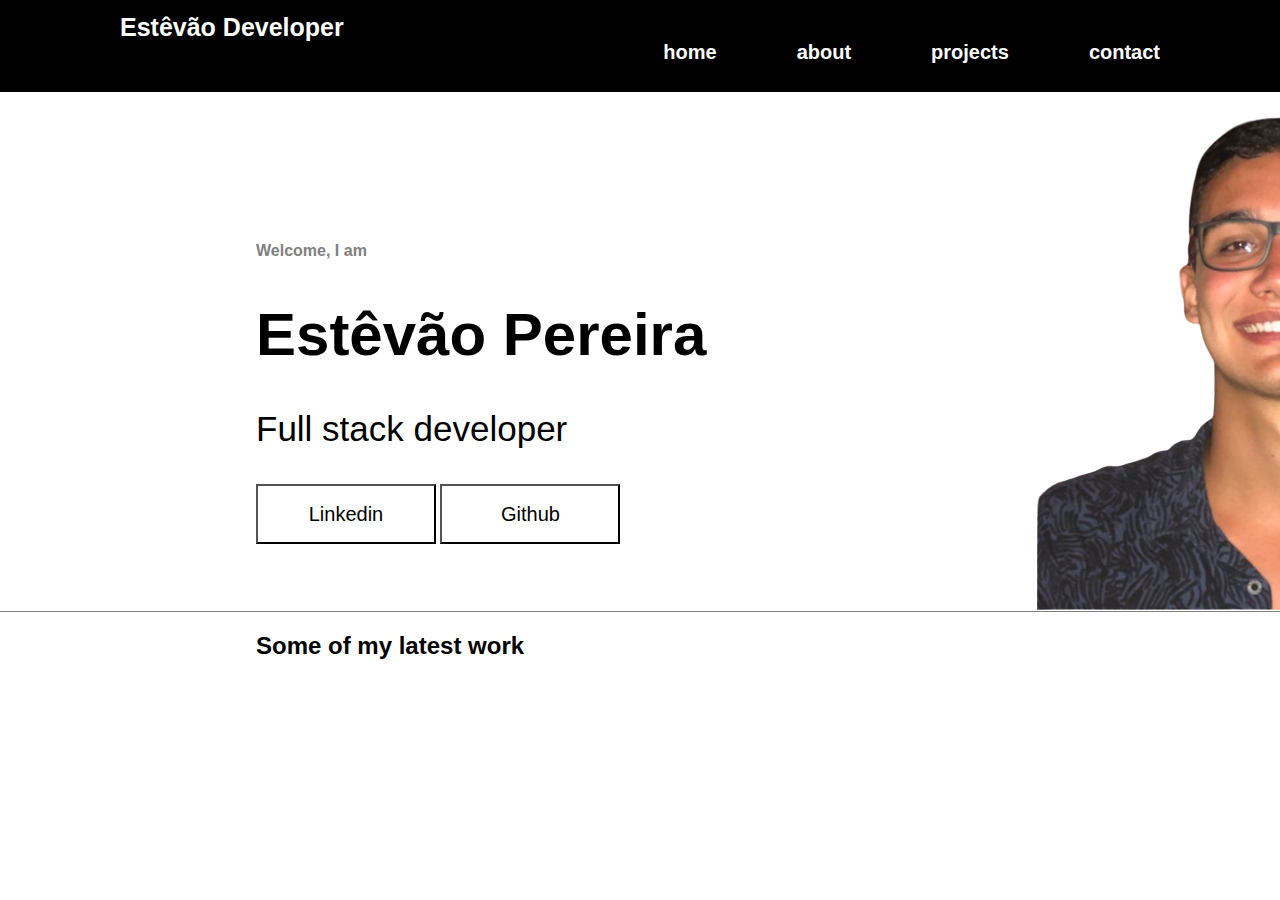
==== index.html @ 0163d675 "make site good in mobille" ====
<!DOCTYPE html>

<html lang="en">
    <head>
        <link href="https://cdn.jsdelivr.net/npm/bootstrap@5.0.2/dist/css/bootstrap.min.css" rel="stylesheet" integrity="sha384-EVSTQN3/azprG1Anm3QDgpJLIm9Nao0Yz1ztcQTwFspd3yD65VohhpuuCOmLASjC" crossorigin="anonymous">
        <script src="https://cdn.jsdelivr.net/npm/bootstrap@5.0.2/dist/js/bootstrap.bundle.min.js" integrity="sha384-MrcW6ZMFYlzcLA8Nl+NtUVF0sA7MsXsP1UyJoMp4YLEuNSfAP+JcXn/tWtIaxVXM" crossorigin="anonymous"></script>
        <link href="styles.css" rel="stylesheet">
        <title>Estêvão Pereira | Full Stack</title>
    </head>

    <body>
        <header class='header'>
            <nav class='header-container'>
                <a href='index.html' class='logo'>Estêvão Developer</a>
                
                <ul>
                    <li>
                        <a href='index.html'>home</a>
                    </li>
                    <li>
                        <a href='about.html'>about</a>
                    </li>
                    <li>
                        <a href='projects.html'>projects</a>
                    </li>
                    <li>
                        <a href='contact.html' class='lastlink'>contact</a>
                    </li>
                </ul>
            </nav>
        </header>

        <main class=main>
            <section class='main-container'>
                <div class='text-img'>
                    <div class='texts'>
                        <p class='text1'>Welcome, I am</p>
                        <h1 class='title1'>Estêvão Pereira</h1>
                        <p class='text2'>Full stack developer</p>
                        <button class='button1'>
                            <a href='https://www.linkedin.com/in/est%C3%AAv%C3%A3o-paulo-pereira-28779b193/'>Linkedin</a>
                        </button>
                        <button class='button2'>
                            <a href='https://github.com/estevaopp'>Github</a>
                        </button>
                    </div>

                    <img src="image/semfundo.png" alt="Estêvão self">
                </div>
            </section>

            <section>
                <div>
                    <h2>Some of my latest work</h2>
                </div>
            </section>
        </main>

        <footer>

        </footer>
    </body>
</html>
---- styles.css ----
* {
    list-style-type: none;
    color: black;
}

body {
    background-color: white;
    margin: 0;
    padding: 0;
    font-family: 'Poppins', sans-serif;
}

a {
    text-decoration: none;
}

nav ul {
	display: inline-flex;
}

nav ul li {
    margin-top: 13px;
}

nav ul li a {
	margin: 30px;
	color: white;
	font-size: 20px;
	font-weight: 700;
    padding: 30px 10px;
}

main section div {
    width: 100%;
    padding: 0 20%;
}

main button {
    background-color: white;
    width: 180px;
    height: 60px;
}

main button a {
    text-decoration: none;
    color: black;
    font-size: 20px;
    font-weight: 200;
}

img {
    padding-top: 20px;
}

.header {
    background-color: black;
    max-width: 100%;
    padding: 0 5%;
    height: 92px;
    display: flex;
    align-items: center;
    justify-content: center;
}

.header-container {
    max-width: 1040px;
    height: 92px;
    justify-content: space-between;
    display: flex;
    align-items: center;
    flex: 1;
    
}

.logo {
    color: white;
    height: 92px;
    padding-top: 25px;
    font-size: 25px;
    font-weight: bold;
    flex-shrink: 0;
}

.lastlink {
    padding-right: 0;
    margin-right: 0;
}

.main {
    max-width: 100%;
}

.main-container {
    max-width: 100%;
    border-bottom: 0.5px solid gray;
}

.text1 {
    margin-top: 150px;
    box-sizing: content-box;
}

.text-img {
    justify-content: space-between;
    display: flex;
}

.texts {
    padding: 0;
    width: 50%;
}

.text1 {
    font-weight: 900;
    color: gray;
}

.title1 {
    font-size: 60px;
    font-weight: bold;
}

.text2 {
    font-size: 35px;
}

.button1 {
    margin-right: 0;
}

.button2 {
    margin-left: 0;
}
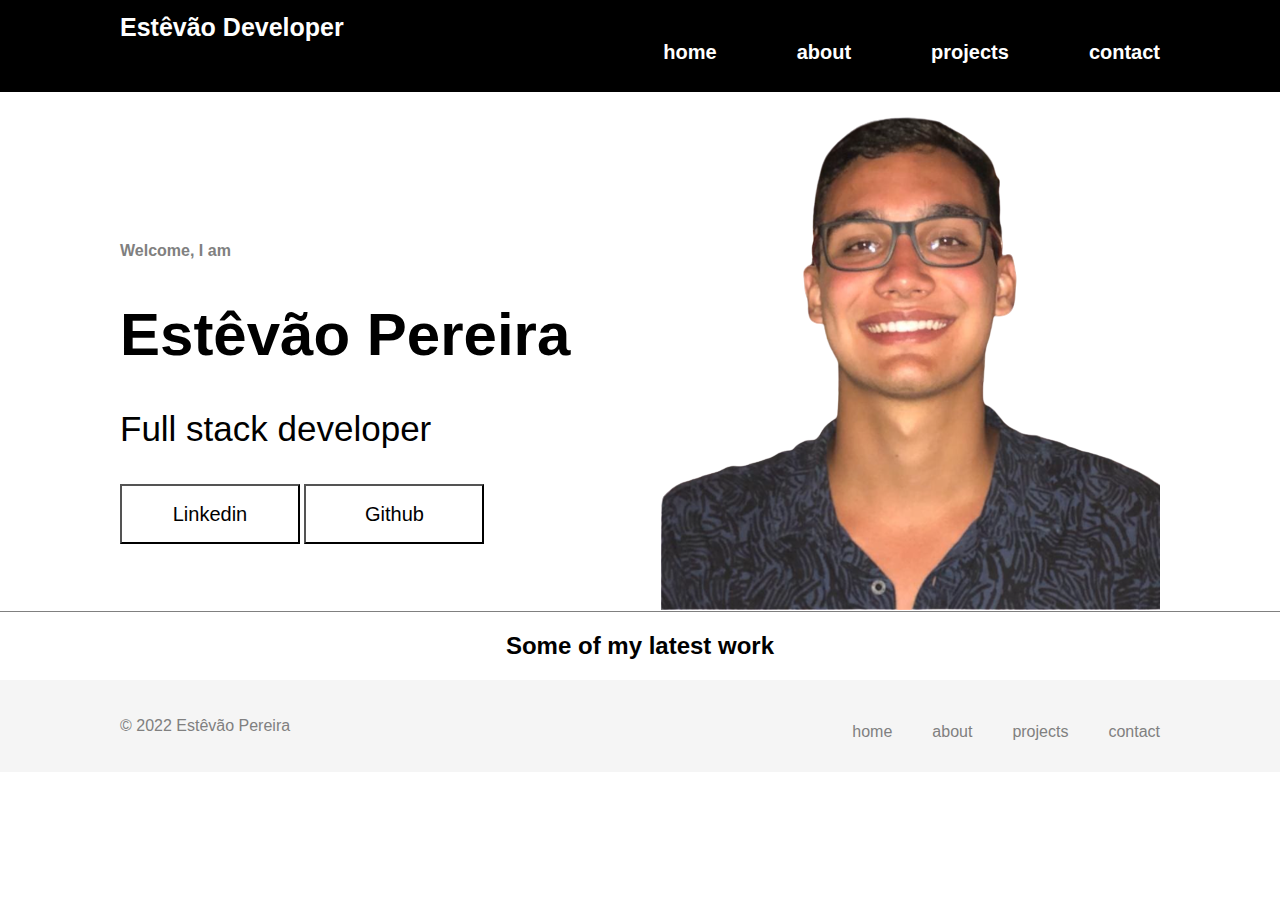
==== commit c448370d: "make footer" ====
--- a/index.html
+++ b/index.html
@@ -49,7 +49,7 @@
                 </div>
             </section>
 
-            <section>
+            <section class="end-section">
                 <div>
                     <h2>Some of my latest work</h2>
                 </div>
@@ -57,7 +57,24 @@
         </main>
 
         <footer>
-
+            <nav class="footer-container">
+                <a href='index.html'>© 2022 Estêvão Pereira</a>
+                
+                <ul>
+                    <li>
+                        <a href='index.html'>home</a>
+                    </li>
+                    <li>
+                        <a href='about.html'>about</a>
+                    </li>
+                    <li>
+                        <a href='projects.html'>projects</a>
+                    </li>
+                    <li>
+                        <a href='contact.html' class='lastlink'>contact</a>
+                    </li>
+                </ul>
+            </nav>
         </footer>
     </body>
 </html>
--- a/styles.css
+++ b/styles.css
@@ -8,6 +8,18 @@
     margin: 0;
     padding: 0;
     font-family: 'Poppins', sans-serif;
+    flex-direction: column;
+    display: flex;
+}
+
+header {
+    background-color: black;
+    max-width: 100%;
+    padding: 0 5%;
+    height: 92px;
+    display: flex;
+    align-items: center;
+    justify-content: center;
 }
 
 a {
@@ -22,7 +34,7 @@
     margin-top: 13px;
 }
 
-nav ul li a {
+ header nav ul li a {
 	margin: 30px;
 	color: white;
 	font-size: 20px;
@@ -30,10 +42,11 @@
     padding: 30px 10px;
 }
 
-main section div {
-    width: 100%;
-    padding: 0 20%;
+main section {
+    display: flex;
+    justify-content: center;
 }
+
 
 main button {
     background-color: white;
@@ -52,14 +65,30 @@
     padding-top: 20px;
 }
 
-.header {
-    background-color: black;
+footer {
+    background-color: #f5f5f5;
+    color: #757575;
     max-width: 100%;
     padding: 0 5%;
     height: 92px;
     display: flex;
     align-items: center;
     justify-content: center;
+}
+
+footer div {
+    justify-content: space-between;
+    display: flex;
+    width: 1040px;
+}
+
+footer a {
+    color: gray;
+}
+
+footer nav ul li a {
+	margin: 10px;
+    padding: 30px 10px;
 }
 
 .header-container {
@@ -91,18 +120,18 @@
 }
 
 .main-container {
-    max-width: 100%;
     border-bottom: 0.5px solid gray;
+}
+
+.text-img {
+    justify-content: space-between;
+    display: flex;
+    width: 1040px;
 }
 
 .text1 {
     margin-top: 150px;
     box-sizing: content-box;
-}
-
-.text-img {
-    justify-content: space-between;
-    display: flex;
 }
 
 .texts {
@@ -130,4 +159,17 @@
 
 .button2 {
     margin-left: 0;
+}
+
+.end-section {
+    flex: 1 1 auto;
+}
+
+.footer-container {
+    max-width: 1040px;
+    height: 92px;
+    justify-content: space-between;
+    display: flex;
+    align-items: center;
+    flex: 1;
 }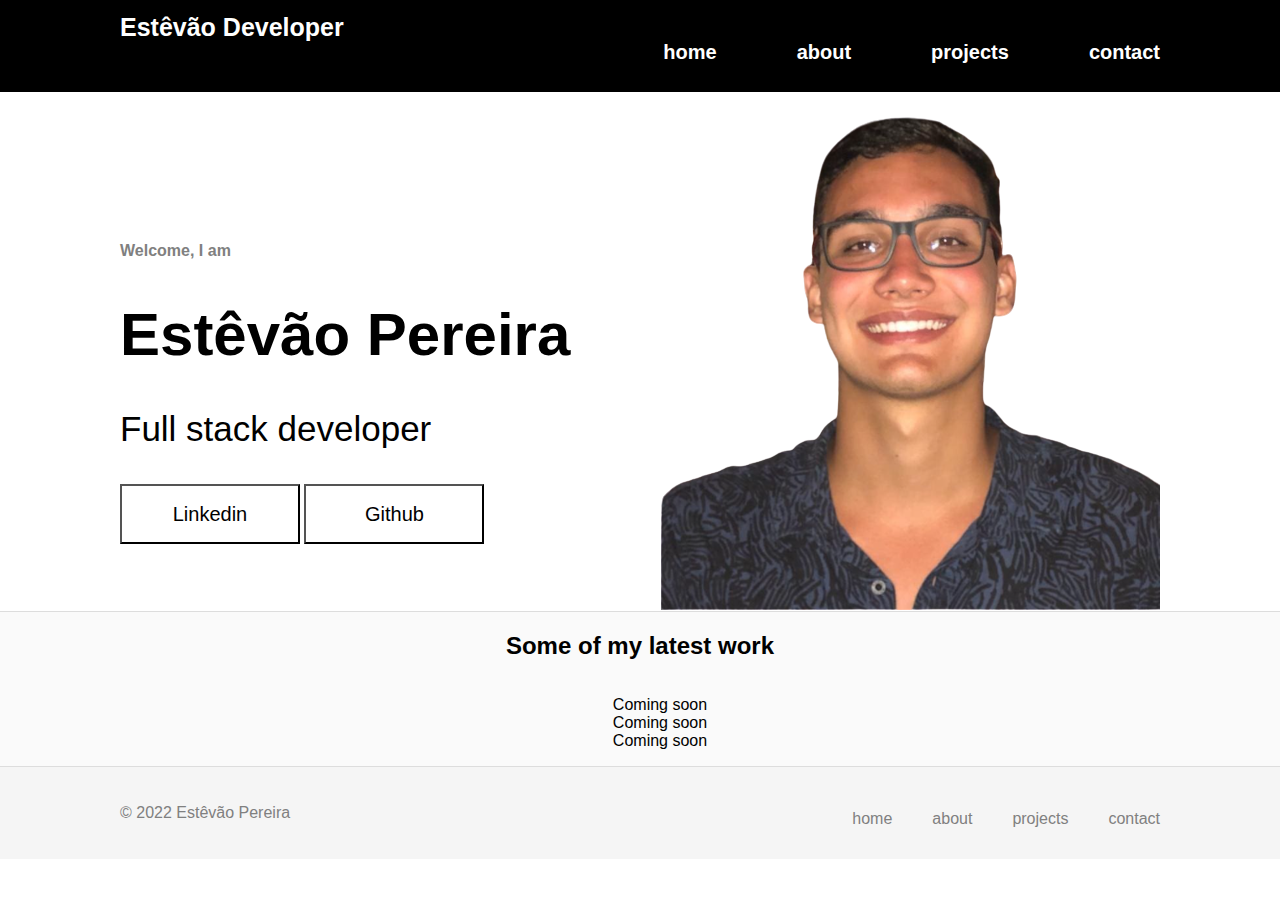
==== commit c522aeea: "start a end-section" ====
--- a/index.html
+++ b/index.html
@@ -31,7 +31,7 @@
         </header>
 
         <main class=main>
-            <section class='main-container'>
+            <section class='main-container light'>
                 <div class='text-img'>
                     <div class='texts'>
                         <p class='text1'>Welcome, I am</p>
@@ -49,9 +49,26 @@
                 </div>
             </section>
 
-            <section class="end-section">
-                <div>
-                    <h2>Some of my latest work</h2>
+            <section class="end-section light">
+                <div class="end-div">
+                   <div>
+                       <h2>Some of my latest work</h2>
+                    </div> 
+
+                    <ul>
+                        <li>
+                            <a href="#">Coming soon</a>
+                        </li>
+
+                        <li>
+                            <a href="#">Coming soon</a>
+                        </li>
+
+                        <li>
+                            <a href="#">Coming soon</a>
+                        </li>
+                    </ul>
+
                 </div>
             </section>
         </main>
--- a/styles.css
+++ b/styles.css
@@ -47,6 +47,9 @@
     justify-content: center;
 }
 
+section.light {
+    border-bottom: #dddddd solid 1px;
+}
 
 main button {
     background-color: white;
@@ -63,6 +66,12 @@
 
 img {
     padding-top: 20px;
+}
+
+.end-div {
+    display: flex;
+    flex-direction: column;
+    align-items: center;
 }
 
 footer {
@@ -119,10 +128,6 @@
     max-width: 100%;
 }
 
-.main-container {
-    border-bottom: 0.5px solid gray;
-}
-
 .text-img {
     justify-content: space-between;
     display: flex;
@@ -162,7 +167,12 @@
 }
 
 .end-section {
-    flex: 1 1 auto;
+    background-color: #fafafa;
+}
+
+.end-div {
+    width: 1040px;
+
 }
 
 .footer-container {
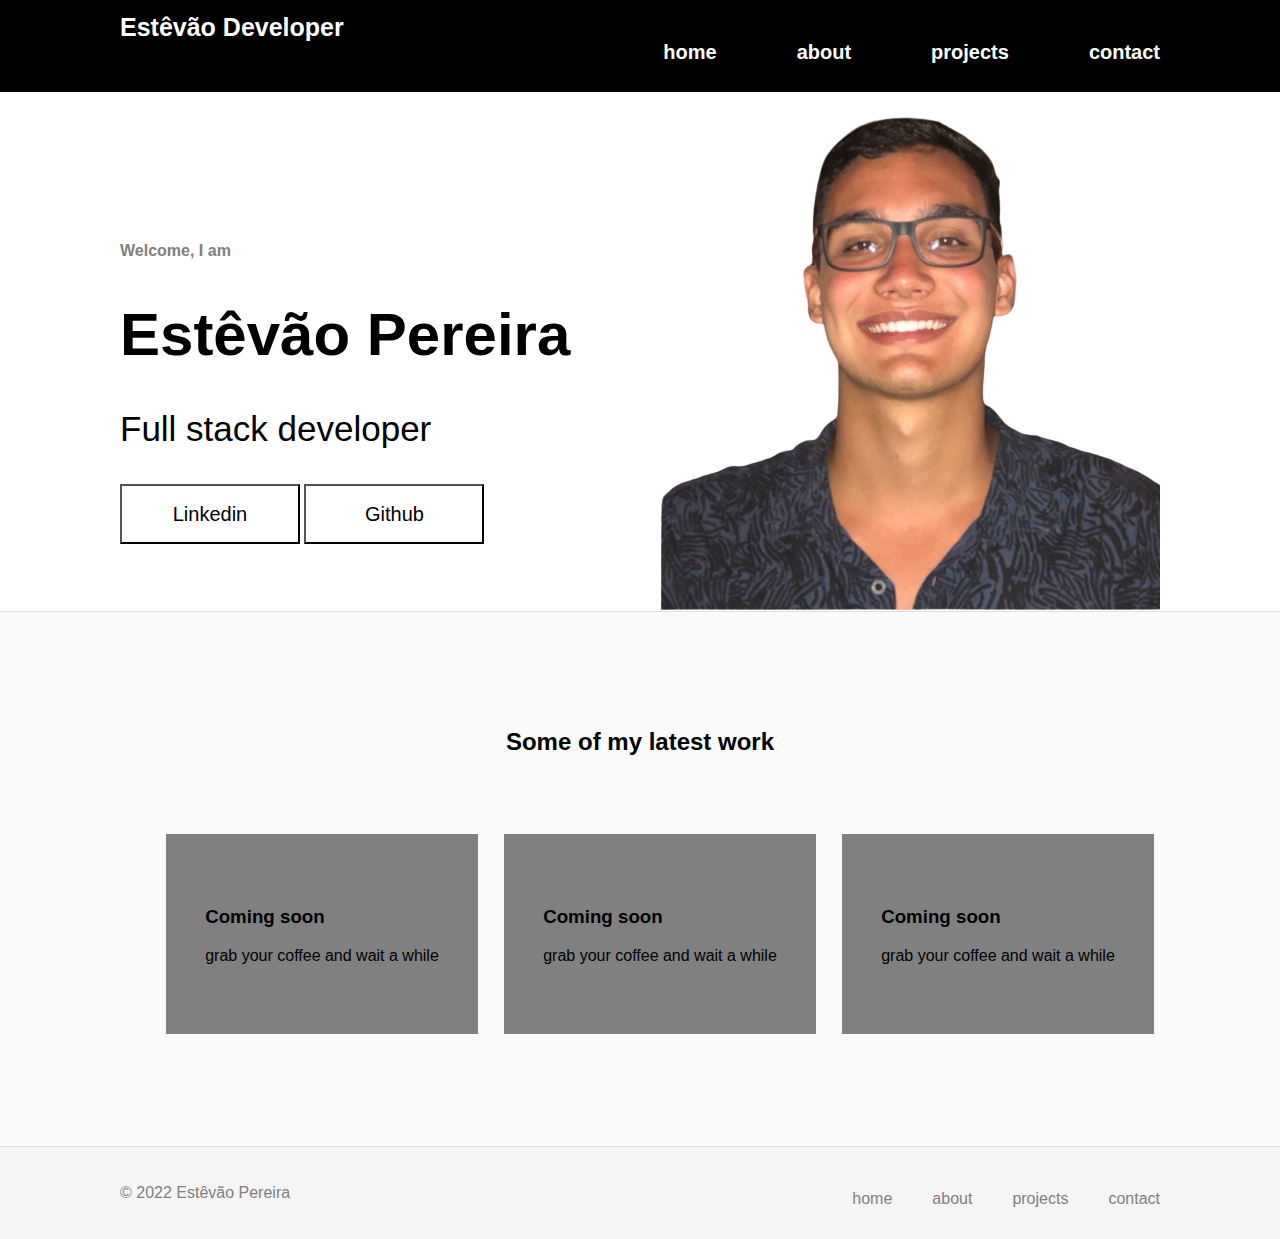
==== commit 30ebbef5: "finish home and others headers" ====
--- a/index.html
+++ b/index.html
@@ -51,21 +51,30 @@
 
             <section class="end-section light">
                 <div class="end-div">
-                   <div>
+                    <div class="div-container">
                        <h2>Some of my latest work</h2>
                     </div> 
 
                     <ul>
                         <li>
-                            <a href="#">Coming soon</a>
+                            <a href="#">
+                                <h3>Coming soon</h3>
+                                <p>grab your coffee and wait a while</p>
+                            </a>
                         </li>
 
                         <li>
-                            <a href="#">Coming soon</a>
+                            <a href="#">
+                                <h3>Coming soon</h3>
+                                <p>grab your coffee and wait a while</p>
+                            </a>
                         </li>
 
                         <li>
-                            <a href="#">Coming soon</a>
+                            <a href="#">
+                                <h3>Coming soon</h3>
+                                <p>grab your coffee and wait a while</p>
+                            </a>
                         </li>
                     </ul>
 
--- a/styles.css
+++ b/styles.css
@@ -68,9 +68,22 @@
     padding-top: 20px;
 }
 
-.end-div {
-    display: flex;
-    flex-direction: column;
+main section * {
+    
+}
+
+main ul {
+    display: inline-flex;
+    justify-content: space-evenly;
+    width: 100%;
+}
+
+main ul li {
+    width: 30%;
+    background-color: gray;
+    height: 200px;
+    display: flex;
+    justify-content: center;
     align-items: center;
 }
 
@@ -168,11 +181,19 @@
 
 .end-section {
     background-color: #fafafa;
+    display: flex;
 }
 
 .end-div {
+    display: flex;
+    flex-direction: column;
+    align-items: center;
     width: 1040px;
-
+    padding: 96px 0px; 
+}
+
+.div-container {
+    margin-bottom: 42px;
 }
 
 .footer-container {
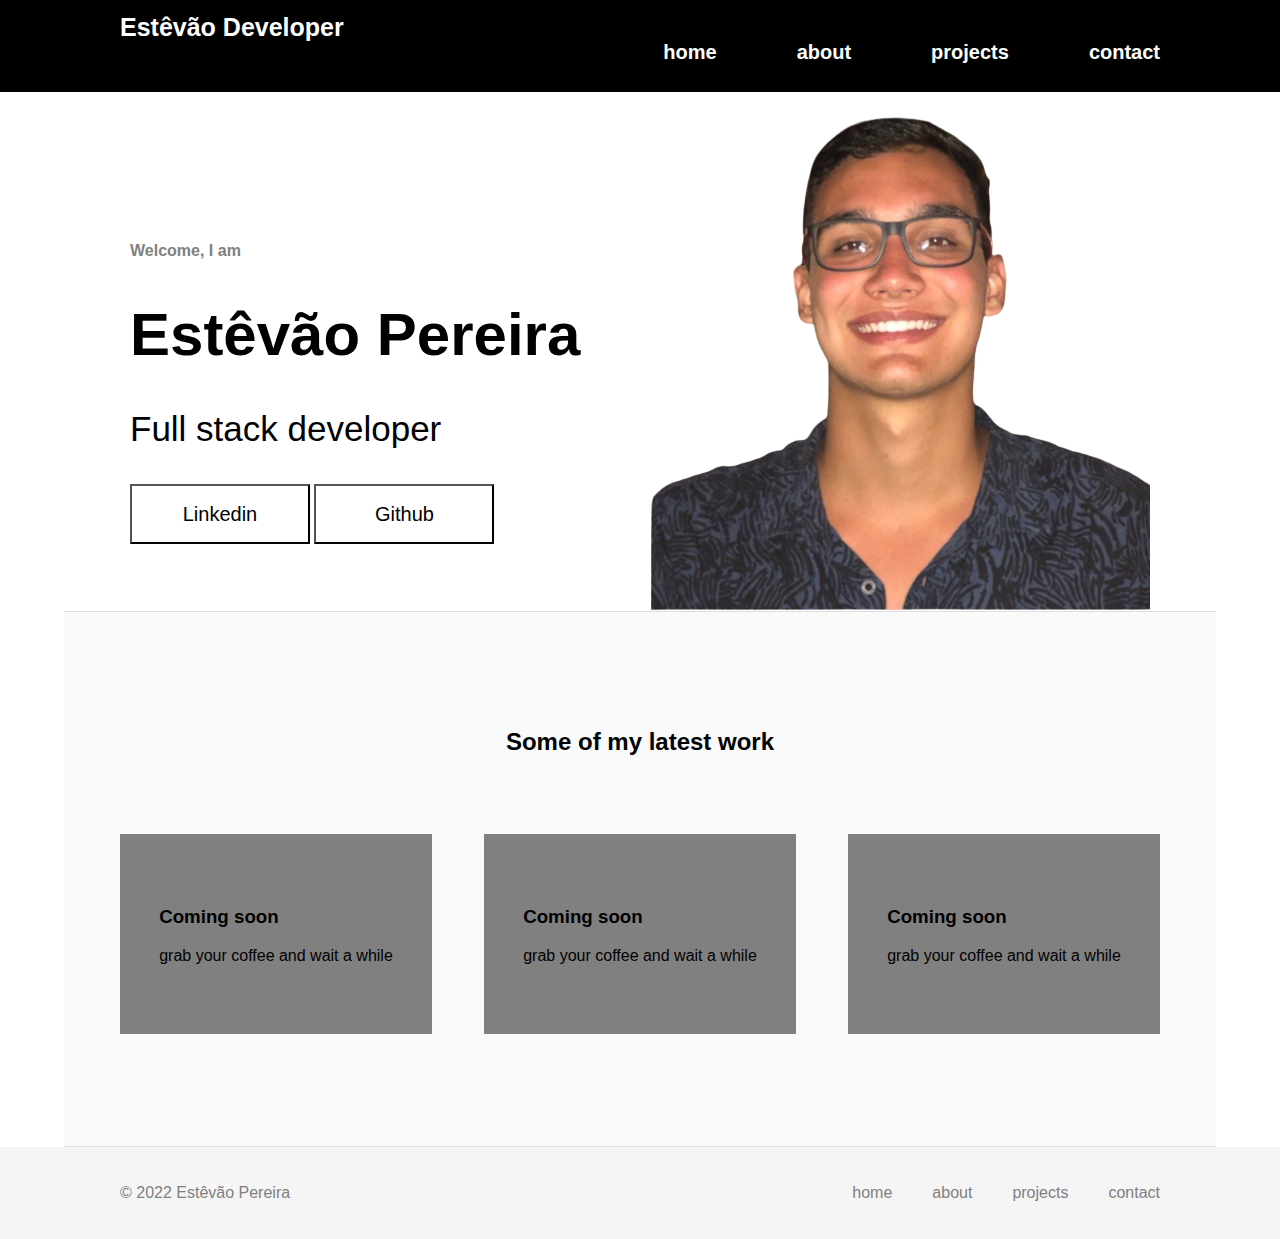
==== commit 335af5cd: "make clean code style.css" ====
--- a/index.html
+++ b/index.html
@@ -4,12 +4,12 @@
     <head>
         <link href="https://cdn.jsdelivr.net/npm/bootstrap@5.0.2/dist/css/bootstrap.min.css" rel="stylesheet" integrity="sha384-EVSTQN3/azprG1Anm3QDgpJLIm9Nao0Yz1ztcQTwFspd3yD65VohhpuuCOmLASjC" crossorigin="anonymous">
         <script src="https://cdn.jsdelivr.net/npm/bootstrap@5.0.2/dist/js/bootstrap.bundle.min.js" integrity="sha384-MrcW6ZMFYlzcLA8Nl+NtUVF0sA7MsXsP1UyJoMp4YLEuNSfAP+JcXn/tWtIaxVXM" crossorigin="anonymous"></script>
-        <link href="styles.css" rel="stylesheet">
+        <link href="style.css" rel="stylesheet">
         <title>Estêvão Pereira | Full Stack</title>
     </head>
 
     <body>
-        <header class='header'>
+        <header>
             <nav class='header-container'>
                 <a href='index.html' class='logo'>Estêvão Developer</a>
                 
@@ -30,17 +30,17 @@
             </nav>
         </header>
 
-        <main class=main>
-            <section class='main-container light'>
-                <div class='text-img'>
+        <main>
+            <section>
+                <div class="main-container">
                     <div class='texts'>
                         <p class='text1'>Welcome, I am</p>
-                        <h1 class='title1'>Estêvão Pereira</h1>
+                        <h1 class='title'>Estêvão Pereira</h1>
                         <p class='text2'>Full stack developer</p>
-                        <button class='button1'>
+                        <button>
                             <a href='https://www.linkedin.com/in/est%C3%AAv%C3%A3o-paulo-pereira-28779b193/'>Linkedin</a>
                         </button>
-                        <button class='button2'>
+                        <button>
                             <a href='https://github.com/estevaopp'>Github</a>
                         </button>
                     </div>
@@ -49,7 +49,7 @@
                 </div>
             </section>
 
-            <section class="end-section light">
+            <section class="background2">
                 <div class="end-div">
                     <div class="div-container">
                        <h2>Some of my latest work</h2>
--- a/style.css
+++ b/style.css
@@ -0,0 +1,182 @@
+body {
+    background-color: white;
+    font-family: 'Poppins', sans-serif;
+    margin: 0;
+    padding: 0;
+    flex-direction: column;
+    display: flex;
+    width: 100%;
+}
+
+header {
+    background-color: black;
+    max-width: 100%;
+    padding: 0 5%;
+    height: 92px;
+    display: flex;
+    align-items: center;
+    justify-content: center;
+}
+
+a {
+    text-decoration: none;
+}
+
+ul {
+	display: inline-flex;
+    list-style-type: none;
+}
+
+header ul li {
+    margin-top: 13px;
+}
+
+header nav ul li a {
+    color: white;
+	margin: 30px;
+	font-size: 20px;
+	font-weight: 700;
+    padding: 30px 10px;
+}
+
+main {
+    max-width: 100%;
+    padding: 0 5%;
+}
+
+main section {
+    display: flex;
+    justify-content: center;
+    border-bottom: #dddddd solid 1px;
+}
+
+main button {
+    background-color: white;
+    width: 180px;
+    height: 60px;
+}
+
+main a {
+    color: black;
+}
+
+main button a {
+    font-size: 20px;
+    font-weight: 200;
+}
+
+main img {
+    padding-top: 20px;
+}
+
+main ul {
+    justify-content: space-between;
+    width: 100%;
+    padding-left: 0;
+}
+
+main ul li {
+    width: 30%;
+    background-color: gray;
+    height: 200px;
+    display: flex;
+    justify-content: center;
+    align-items: center;
+}
+
+footer {
+    background-color: #f5f5f5;
+    max-width: 100%;
+    padding: 0 5%;
+    height: 92px;
+    display: flex;
+    align-items: center;
+    justify-content: center;
+}
+
+footer a {
+    color: gray;
+}
+
+footer nav ul li a {
+	margin: 10px;
+    padding: 30px 10px;
+}
+
+.header-container {
+    max-width: 1040px;
+    height: 92px;
+    display: flex;
+    justify-content: space-between;
+    align-items: center;
+    flex: 1;
+}
+
+.logo {
+    color: white;
+    height: 92px;
+    padding-top: 25px;
+    font-size: 25px;
+    font-weight: bold;
+    flex-shrink: 0;
+}
+
+.lastlink {
+    padding-right: 0;
+    margin-right: 0;
+}
+
+.main-container {
+    display: flex;
+    width: 1040px;
+    justify-content: center;
+}
+
+.texts {
+    padding: 0;
+    width: 50%;
+    display: block;
+}
+
+.text1 {
+    margin-top: 150px;
+    box-sizing: content-box;
+    font-weight: 900;
+    color: gray;
+}
+
+.title {
+    font-size: 60px;
+    font-weight: bold;
+}
+
+.text2 {
+    font-size: 35px;
+}
+
+.background2 {
+    background-color: #fafafa;
+}
+
+.end-div {
+    display: flex;
+    flex-direction: column;
+    align-items: center;
+    width: 1040px;
+    padding-top: 96px;
+    padding-bottom: 96px;
+}
+
+.div-container {
+    margin-bottom: 42px;
+    justify-content: center;
+}
+
+.footer-container {
+    max-width: 1040px;
+    height: 92px;
+    display: flex;
+    justify-content: space-between;
+    align-items: center;
+    flex: 1;
+}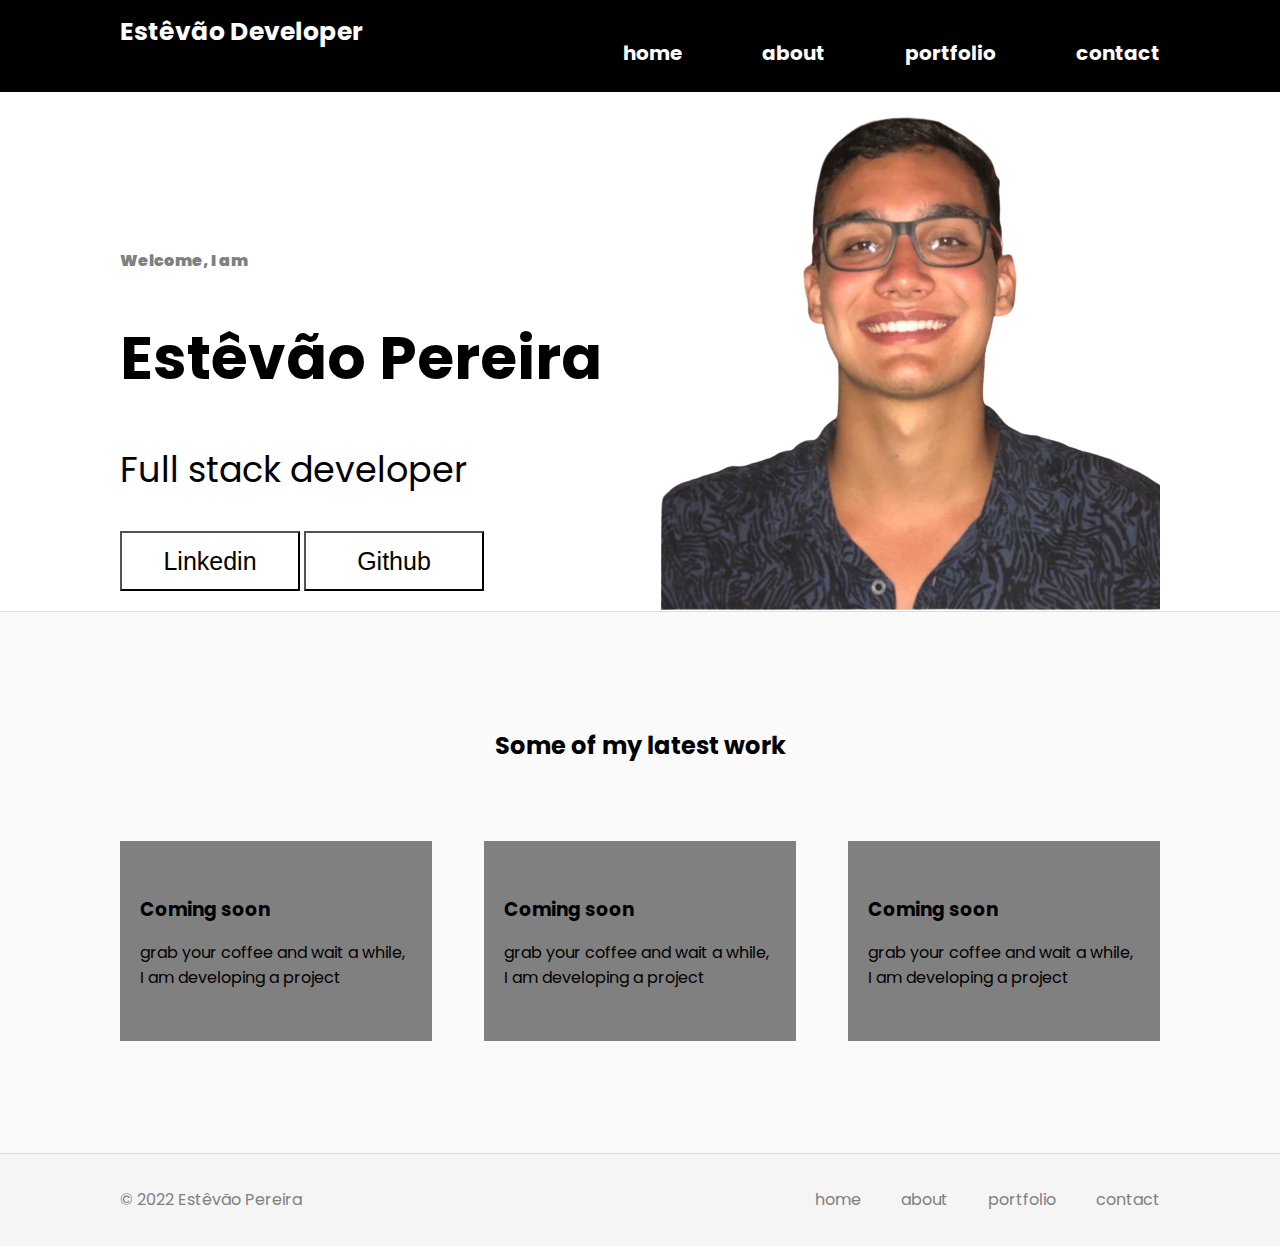
==== commit 6816b8fa: "start about" ====
--- a/index.html
+++ b/index.html
@@ -4,12 +4,12 @@
     <head>
         <link href="https://cdn.jsdelivr.net/npm/bootstrap@5.0.2/dist/css/bootstrap.min.css" rel="stylesheet" integrity="sha384-EVSTQN3/azprG1Anm3QDgpJLIm9Nao0Yz1ztcQTwFspd3yD65VohhpuuCOmLASjC" crossorigin="anonymous">
         <script src="https://cdn.jsdelivr.net/npm/bootstrap@5.0.2/dist/js/bootstrap.bundle.min.js" integrity="sha384-MrcW6ZMFYlzcLA8Nl+NtUVF0sA7MsXsP1UyJoMp4YLEuNSfAP+JcXn/tWtIaxVXM" crossorigin="anonymous"></script>
-        <link href="style.css" rel="stylesheet">
+        <link href="styles.css" rel="stylesheet">
         <title>Estêvão Pereira | Full Stack</title>
     </head>
 
     <body>
-        <header>
+        <header id="header">
             <nav class='header-container'>
                 <a href='index.html' class='logo'>Estêvão Developer</a>
                 
@@ -21,7 +21,7 @@
                         <a href='about.html'>about</a>
                     </li>
                     <li>
-                        <a href='projects.html'>projects</a>
+                        <a href='portfolio.html'>portfolio</a>
                     </li>
                     <li>
                         <a href='contact.html' class='lastlink'>contact</a>
@@ -59,25 +59,24 @@
                         <li>
                             <a href="#">
                                 <h3>Coming soon</h3>
-                                <p>grab your coffee and wait a while</p>
+                                <p>grab your coffee and wait a while, I am developing a project</p>
                             </a>
                         </li>
 
                         <li>
                             <a href="#">
                                 <h3>Coming soon</h3>
-                                <p>grab your coffee and wait a while</p>
+                                <p>grab your coffee and wait a while, I am developing a project</p>
                             </a>
                         </li>
 
                         <li>
                             <a href="#">
                                 <h3>Coming soon</h3>
-                                <p>grab your coffee and wait a while</p>
+                                <p>grab your coffee and wait a while, I am developing a project</p>
                             </a>
                         </li>
                     </ul>
-
                 </div>
             </section>
         </main>
@@ -94,7 +93,7 @@
                         <a href='about.html'>about</a>
                     </li>
                     <li>
-                        <a href='projects.html'>projects</a>
+                        <a href='portfolio.html'>portfolio</a>
                     </li>
                     <li>
                         <a href='contact.html' class='lastlink'>contact</a>
--- a/styles.css
+++ b/styles.css
@@ -0,0 +1,194 @@
+@import url('https://fonts.googleapis.com/css2?family=Poppins:wght@100;200;300;400;500;600;700;800;900&display=swap');
+
+body {
+    background-color: white;
+    font-family: 'Poppins', sans-serif;
+    margin: 0;
+    padding: 0;
+    flex-direction: column;
+    display: flex;
+    width: 100%;
+}
+
+#header {
+    background-color: black;
+    max-width: 100%;
+    padding: 0 5%;
+    height: 92px;
+    display: flex;
+    align-items: center;
+    justify-content: center;
+}
+
+a {
+    text-decoration: none;
+}
+
+ul {
+	display: inline-flex;
+    list-style-type: none;
+}
+
+header ul li {
+    margin-top: 13px;
+}
+
+header nav ul li a {
+    color: white;
+	margin: 30px;
+	font-size: 20px;
+	font-weight: 700;
+    padding: 30px 10px;
+}
+
+main {
+    max-width: 100%;
+}
+
+main section {
+    display: flex;
+    justify-content: center;
+    border-bottom: #dddddd solid 1px;
+    padding: 0 5%;
+}
+
+main button {
+    background-color: white;
+    width: 180px;
+    height: 60px;
+}
+
+main a {
+    color: black;
+}
+
+main button a {
+    font-size: 25px;
+    font-weight: 400;
+}
+
+main img {
+    padding-top: 20px;
+    max-width: 500px;
+    height: auto;
+}
+
+main ul {
+    justify-content: space-between;
+    width: 100%;
+    padding-left: 0;
+}
+
+main ul li {
+    width: 30%;
+    background-color: gray;
+    height: 200px;
+    display: flex;
+    justify-content: center;
+    align-items: center;
+}
+
+main ul li a {
+    padding: 20px;
+}
+
+main ul li a h3{
+    margin-bottom: 15px;
+}
+
+footer {
+    background-color: #f5f5f5;
+    max-width: 100%;
+    padding: 0 5%;
+    height: 92px;
+    display: flex;
+    align-items: center;
+    justify-content: center;
+}
+
+footer a {
+    color: gray;
+}
+
+footer nav ul li a {
+	margin: 10px;
+    padding: 30px 10px;
+}
+
+.header-container {
+    max-width: 1040px;
+    height: 92px;
+    display: flex;
+    justify-content: space-between;
+    align-items: center;
+    flex: 1;
+}
+
+.logo {
+    color: white;
+    height: 92px;
+    padding-top: 25px;
+    font-size: 25px;
+    font-weight: bold;
+    flex-shrink: 0;
+}
+
+.lastlink {
+    padding-right: 0;
+    margin-right: 0;
+}
+
+.main-container {
+    display: flex;
+    width: 1040px;
+    justify-content: center;
+}
+
+.texts {
+    margin-top: 140px;
+    padding: 0;
+    width: 60%;
+    display: block;
+}
+
+.text1 {
+    box-sizing: content-box;
+    font-weight: 900;
+    color: gray;
+}
+
+.title {
+    font-size: 60px;
+    font-weight: bold;
+}
+
+.text2 {
+    font-size: 35px;
+}
+
+.background2 {
+    background-color: #fafafa;
+}
+
+.end-div {
+    display: flex;
+    flex-direction: column;
+    align-items: center;
+    width: 1040px;
+    padding-top: 96px;
+    padding-bottom: 96px;
+}
+
+.div-container {
+    margin-bottom: 42px;
+    justify-content: center;
+}
+
+.footer-container {
+    max-width: 1040px;
+    height: 92px;
+    display: flex;
+    justify-content: space-between;
+    align-items: center;
+    flex: 1;
+}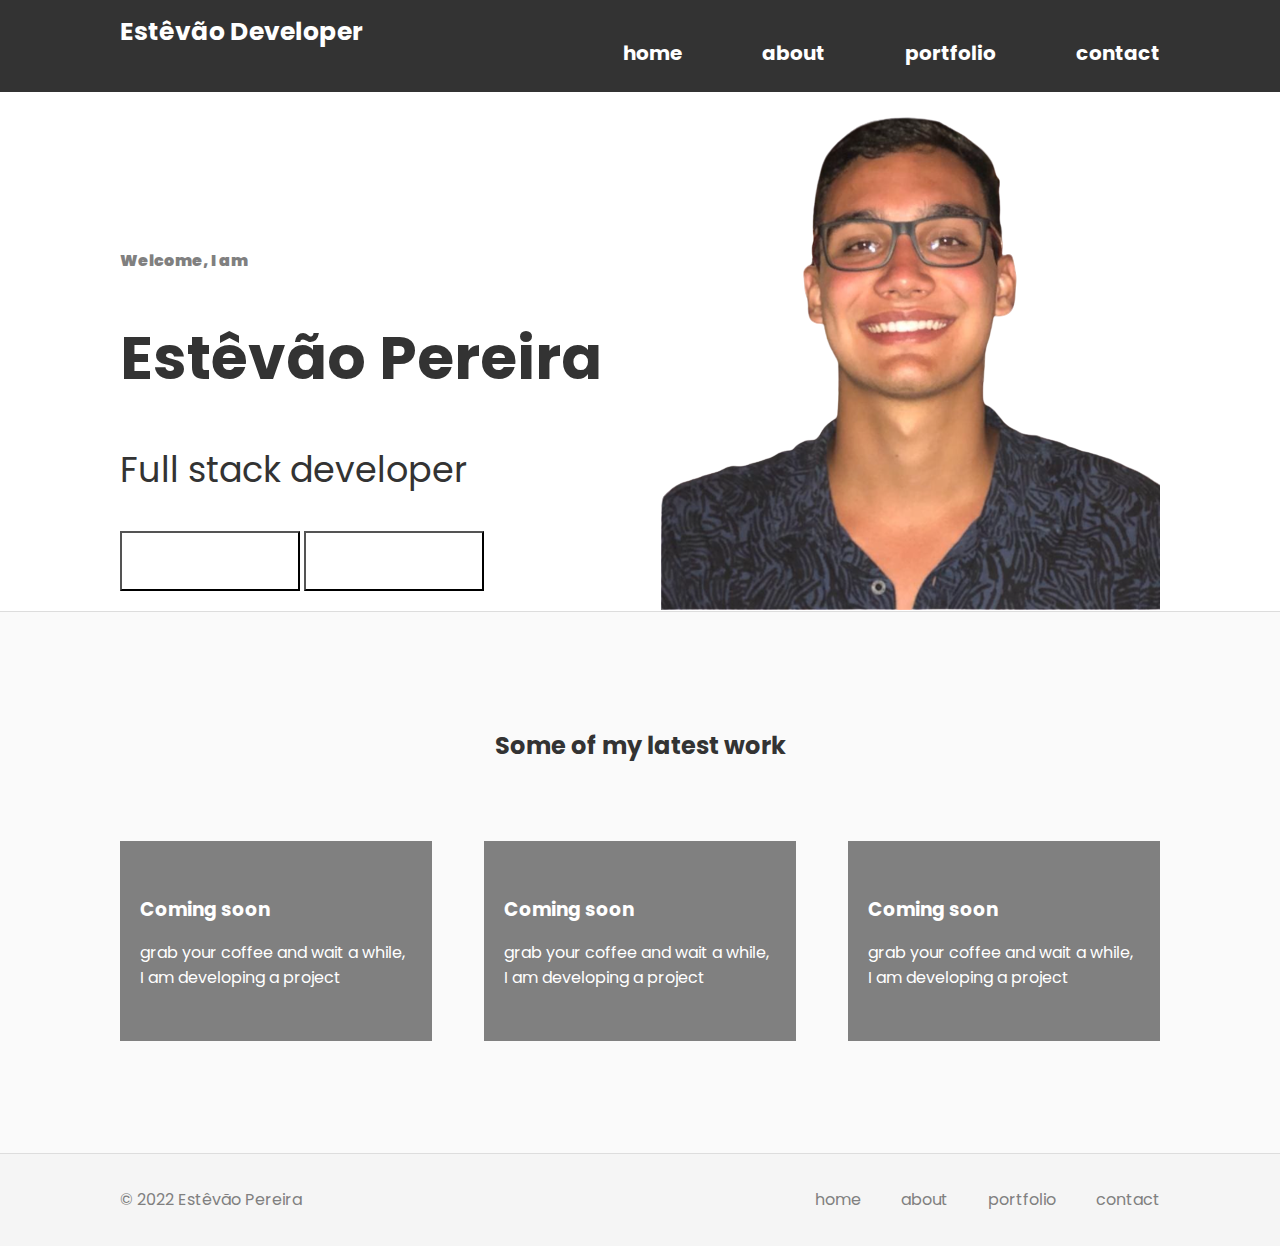
==== commit 4087f676: "add bootstrap" ====
--- a/index.html
+++ b/index.html
@@ -37,10 +37,10 @@
                         <p class='text1'>Welcome, I am</p>
                         <h1 class='title'>Estêvão Pereira</h1>
                         <p class='text2'>Full stack developer</p>
-                        <button>
+                        <button type="button" class="btn btn-dark">
                             <a href='https://www.linkedin.com/in/est%C3%AAv%C3%A3o-paulo-pereira-28779b193/'>Linkedin</a>
                         </button>
-                        <button>
+                        <button type="button" class="btn btn-dark">
                             <a href='https://github.com/estevaopp'>Github</a>
                         </button>
                     </div>
--- a/styles.css
+++ b/styles.css
@@ -1,7 +1,8 @@
 @import url('https://fonts.googleapis.com/css2?family=Poppins:wght@100;200;300;400;500;600;700;800;900&display=swap');
 
 body {
-    background-color: white;
+    background-color: #ffffff;
+    color: #333333;
     font-family: 'Poppins', sans-serif;
     margin: 0;
     padding: 0;
@@ -11,7 +12,7 @@
 }
 
 #header {
-    background-color: black;
+    background-color: #333333;
     max-width: 100%;
     padding: 0 5%;
     height: 92px;
@@ -59,7 +60,7 @@
 }
 
 main a {
-    color: black;
+    color: white;
 }
 
 main button a {
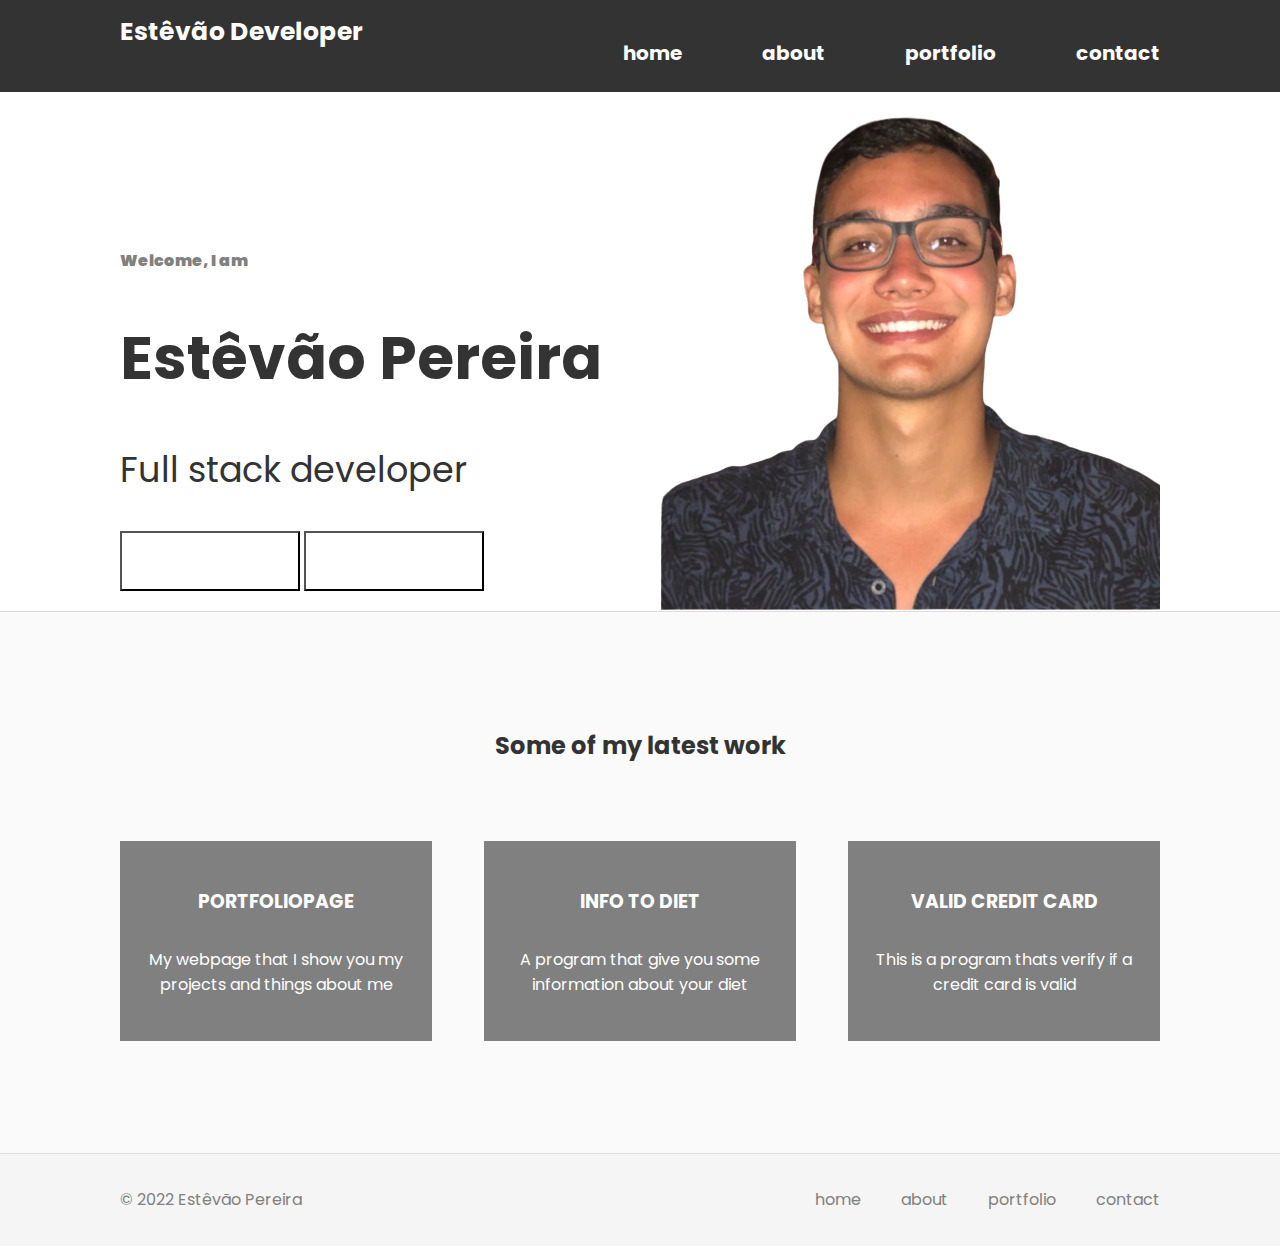
==== commit 603420dd: "add projects" ====
--- a/index.html
+++ b/index.html
@@ -57,23 +57,23 @@
 
                     <ul>
                         <li>
-                            <a href="#">
-                                <h3>Coming soon</h3>
-                                <p>grab your coffee and wait a while, I am developing a project</p>
+                            <a href="https://github.com/estevaopp/portfoliopage">
+                                <h3>PORTFOLIOPAGE</h3>
+                                <p>My webpage that I show you my projects and things about me</p>
                             </a>
                         </li>
 
                         <li>
-                            <a href="#">
-                                <h3>Coming soon</h3>
-                                <p>grab your coffee and wait a while, I am developing a project</p>
+                            <a href="https://github.com/estevaopp/infoToDiet">
+                                <h3>INFO TO DIET</h3>
+                                <p>A program that give you some information about your diet</p>
                             </a>
                         </li>
 
                         <li>
-                            <a href="#">
-                                <h3>Coming soon</h3>
-                                <p>grab your coffee and wait a while, I am developing a project</p>
+                            <a href="https://github.com/estevaopp/validCreditCard">
+                                <h3>VALID CREDIT CARD</h3>
+                                <p>This is a program thats verify if a credit card is valid</p>
                             </a>
                         </li>
                     </ul>
--- a/styles.css
+++ b/styles.css
@@ -91,10 +91,18 @@
 
 main ul li a {
     padding: 20px;
+    display: flex;
+    flex-direction: column;
+    justify-content: center;
+    align-items: center;
 }
 
 main ul li a h3{
     margin-bottom: 15px;
+}
+
+main ul li a p{
+    text-align: center;
 }
 
 footer {
